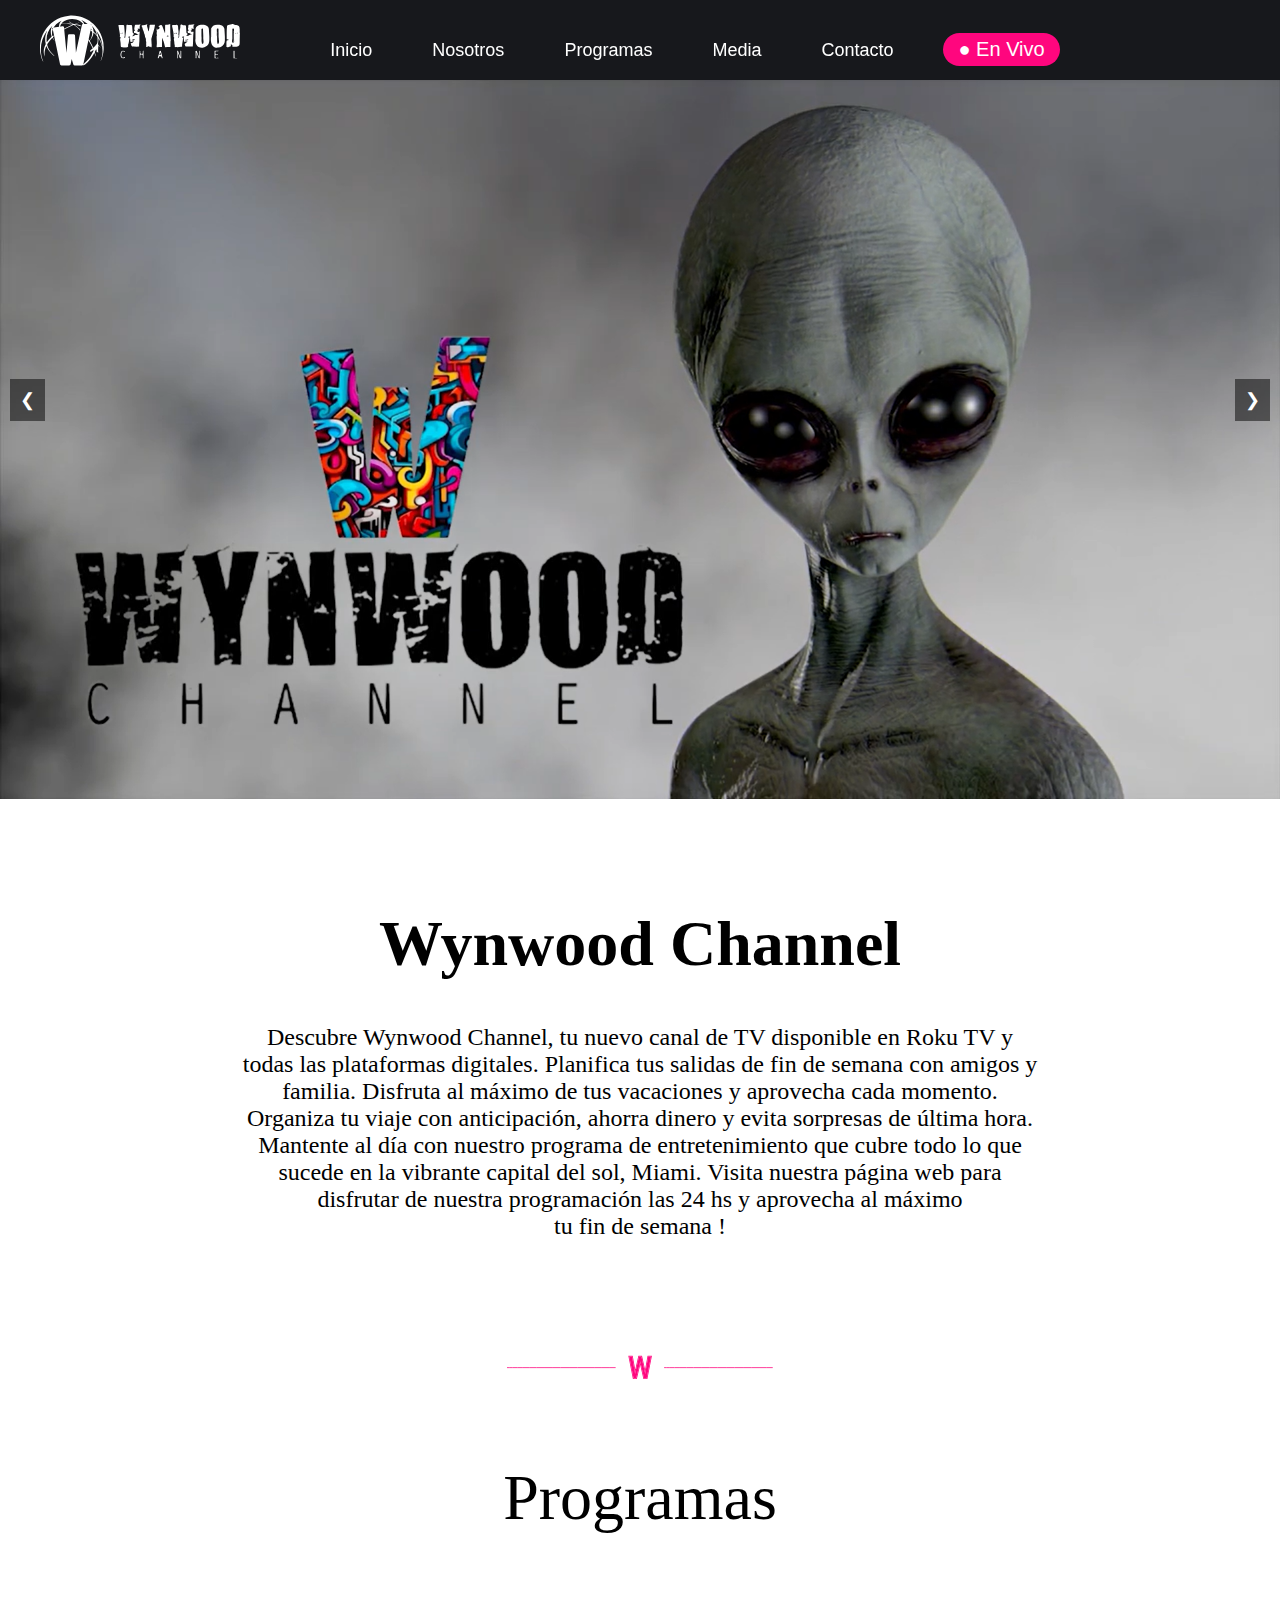
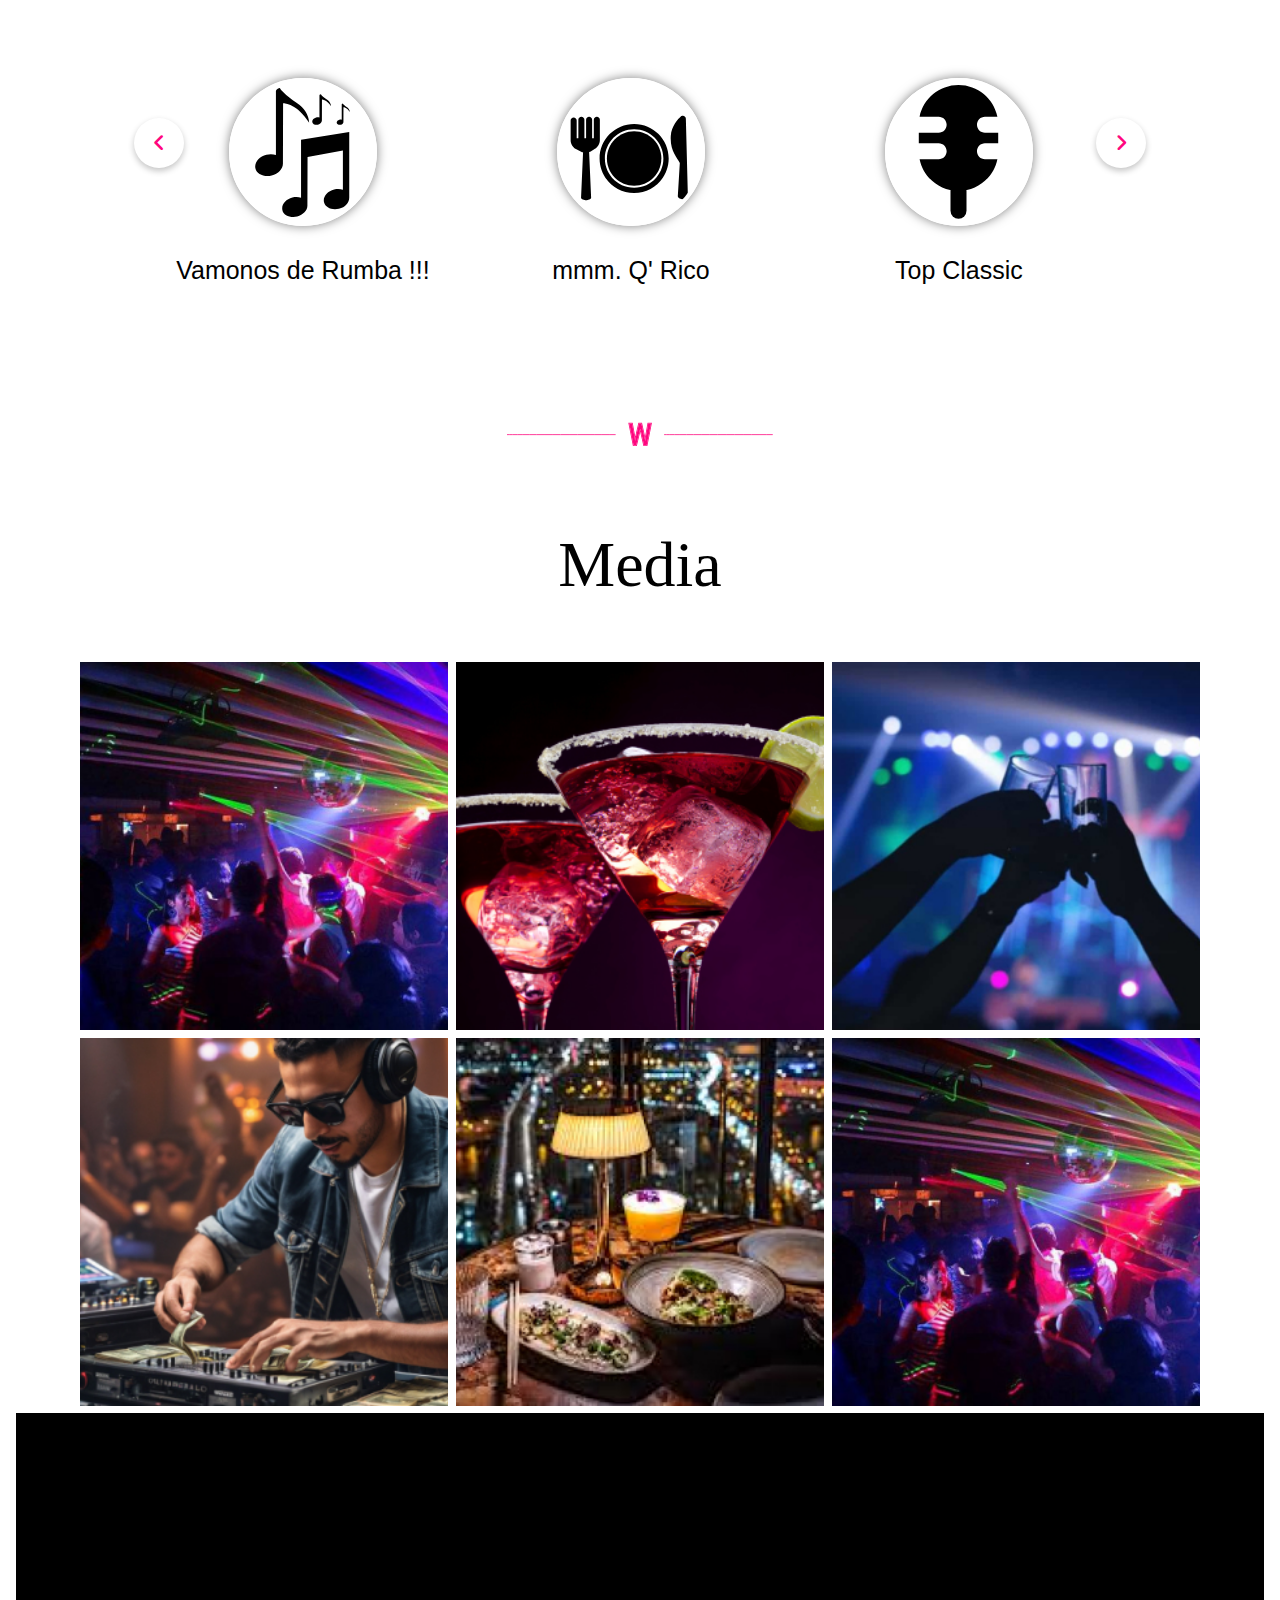
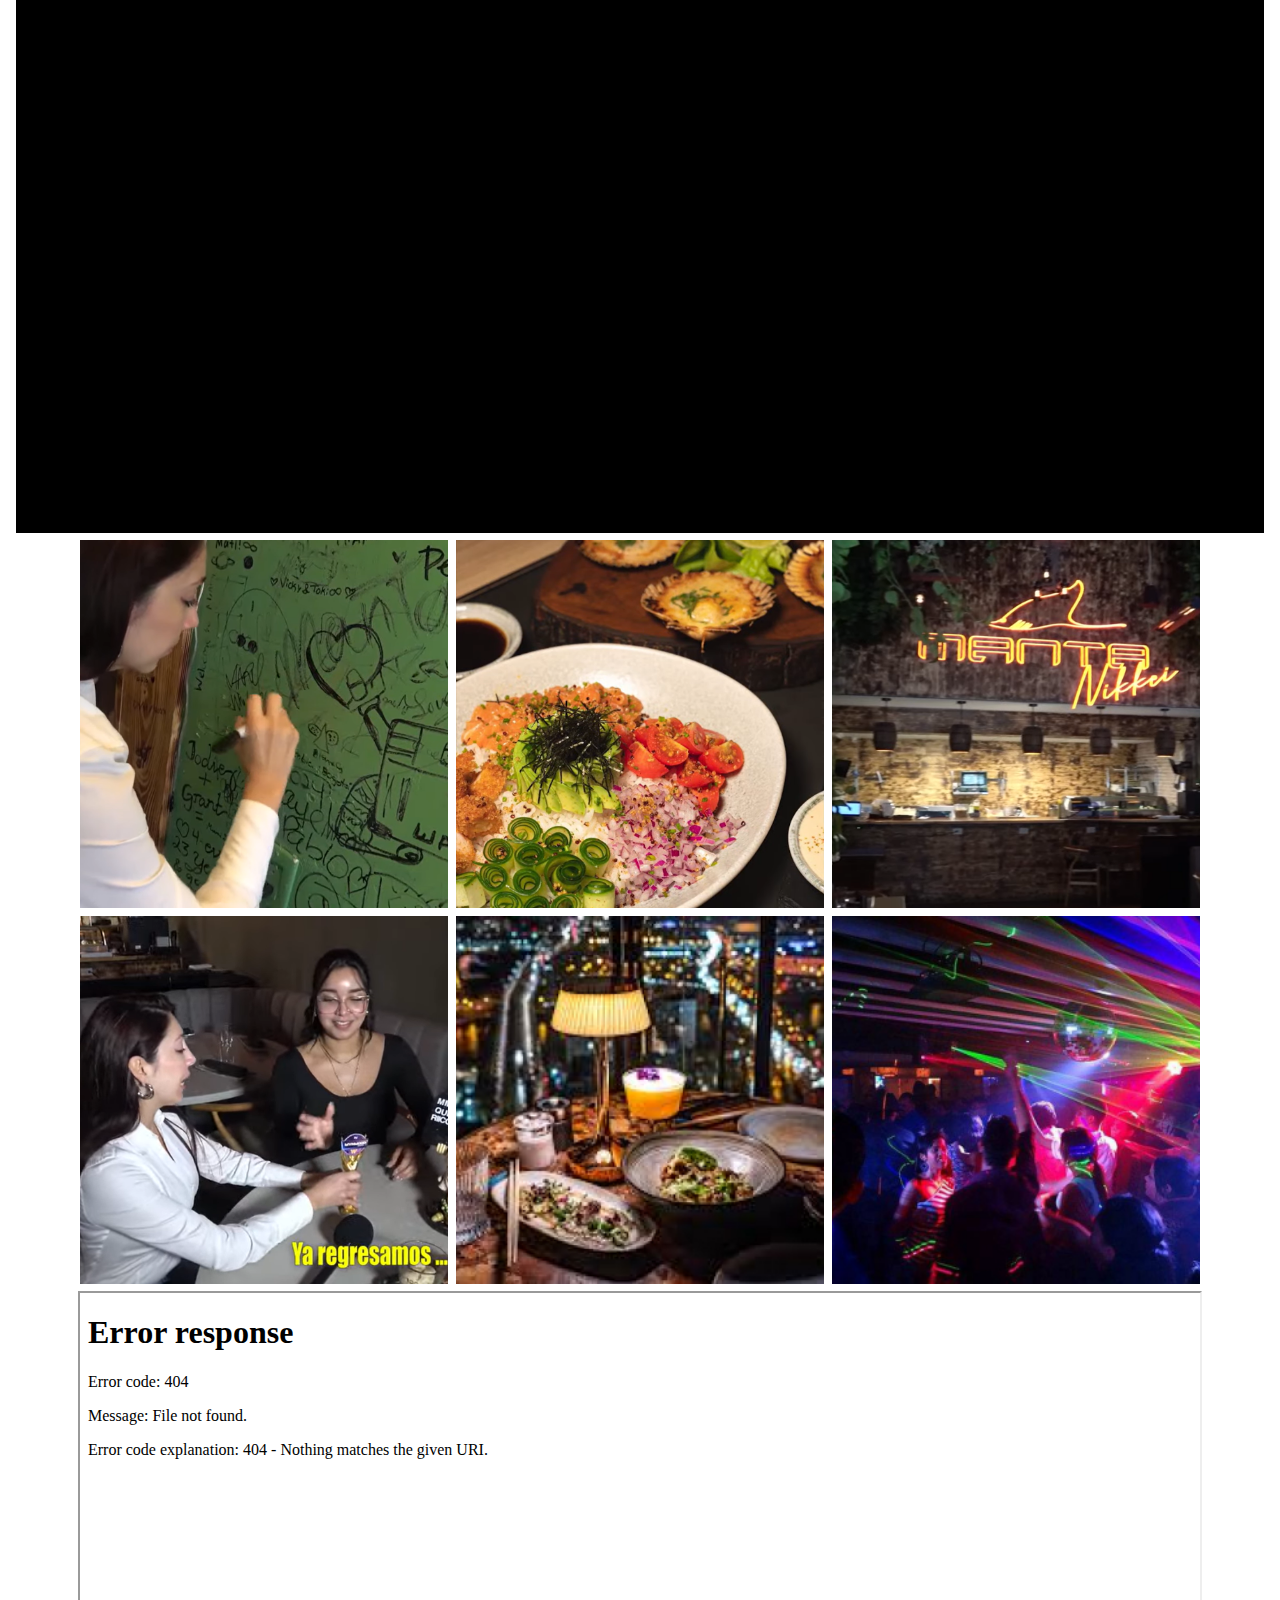
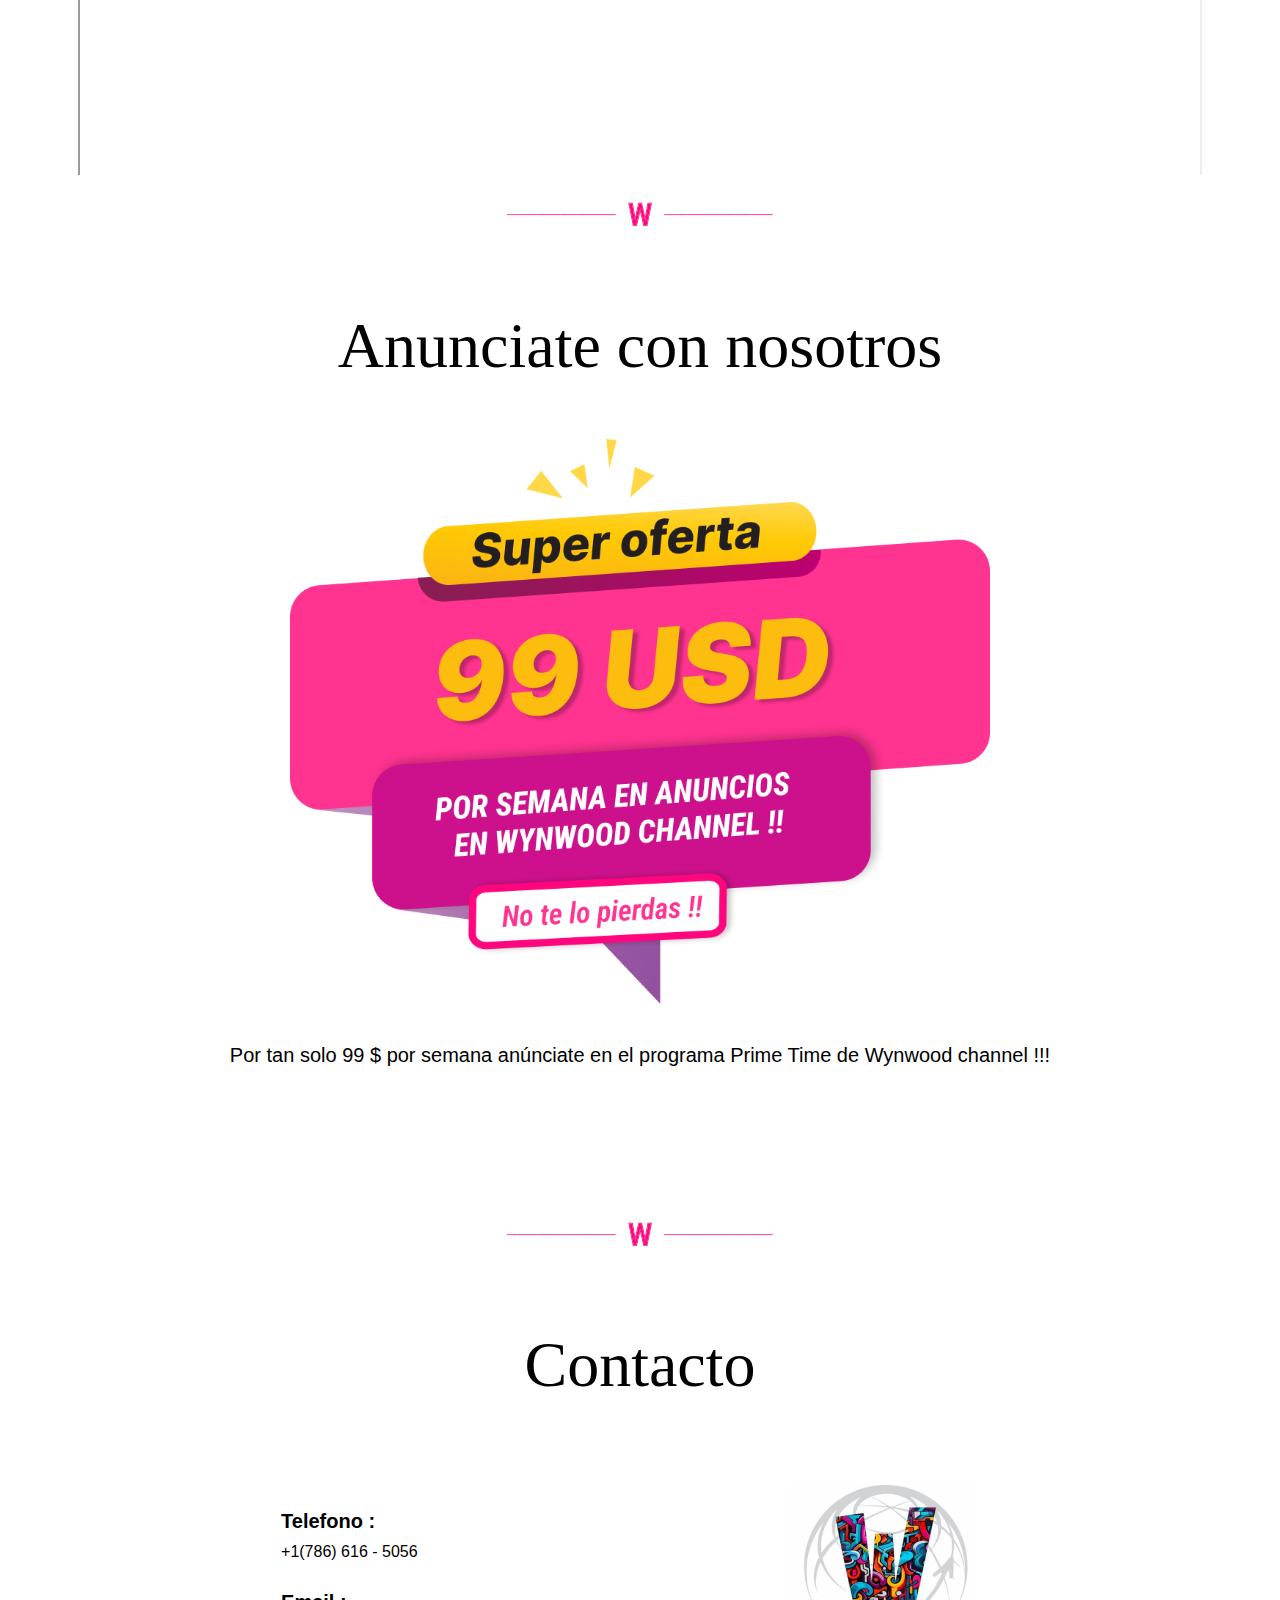
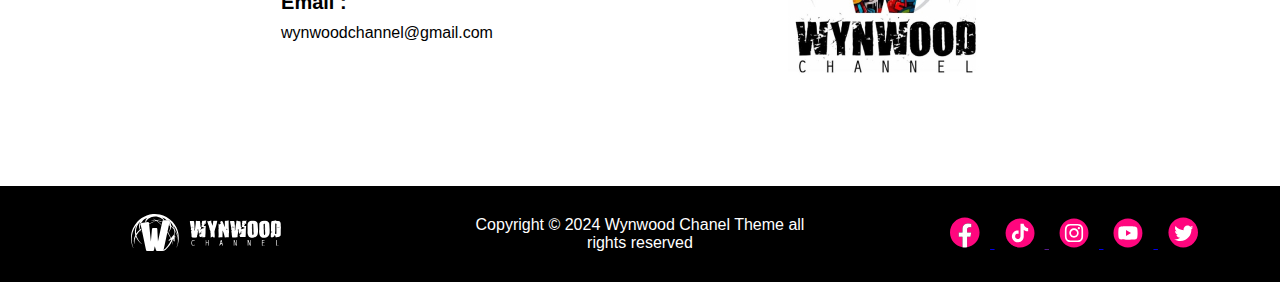
==== index.html @ 6592be00 "cambios git" ====
<!DOCTYPE html>
<html lang="en">
<head>
    <meta charset="UTF-8">
    <meta name="viewport" content="width=device-width, initial-scale=1.0">
    <link rel="stylesheet" href="css/navbar.css" />
    <link rel="stylesheet" href="css/CarruselDeImagenes.css" />
    <link rel="stylesheet" href="css/QuienesSomos.css"/>
    <link rel="stylesheet" href="css/eventos.css">
    <link rel="stylesheet" href="css/contacto.css" />
    <link rel="stylesheet" href="css/PieDePagina.css" />
    <link rel="stylesheet" href="css/Miembros.css" />
    <link rel="stylesheet" href="css/anunciate.css" />
    <link rel="stylesheet" href="css/media.css" />
    <link rel="stylesheet" href="https://cdnjs.cloudflare.com/ajax/libs/font-awesome/6.3.0/css/all.min.css">
</head>
<title> wynwood Channel</title>
<body>
    <header> <!-- Princiopio de Header-->
        <nav class="nav">
            <div class="navicon open">
                <div></div>
            </div>
            
            <a href="index.html">
                <img class="logo" src="img/logo.svg" alt="Logo de Vamonos de Rumba">
            </a>
            <ul class="navigation open">
                <li class="nav-ul-li"><a class="nav-ul-li-a" href="#">Inicio</a></li>
                <li class="nav-ul-li"><a class="nav-ul-li-a" href="#Inicio"> Nosotros</a></li>
                <li class="nav-ul-li"><a class="nav-ul-li-a" href="#Miembros">Programas</a></li>
                <li class="nav-ul-li"><a class="nav-ul-li-a" href="#anunciate">Media</a></li>
                <li class="nav-ul-li"><a class="nav-ul-li-a" href="#contacto">Contacto</a></li>
                <div class="button-container">
                <a class="button" href="https://vcp4.myplaytv.com:2000/VideoPlayer/wynwoodtv?autoplay=1" target="_blank">● En Vivo</a>
                </div>
            </ul>
            
            
        </nav>
        
    <main> <!-- Princiopio de Section-->
        <div class="carousel">
            <div class="carousel-inner">
                <div class="carousel-item active">
                    <img src="img/Group 27.png" alt="Imagen 1">
                </div>
                <div class="carousel-item">
                    <img src="img/Group 29.png" alt="Imagen 3">
                </div>
                <div class="carousel-item">
                    <img src="img/Group 30.png" alt="Imagen 3">
                </div>
            </div>
            <button class="prev" onclick="moveSlide(-1)">&#10094;</button>
            <button class="next" onclick="moveSlide(1)">&#10095;</button>
        </div>

    
        <section id="Inicio">
            <div class="Inicio2">
                <h1>Wynwood Channel</h1>
                <p>
                    Descubre Wynwood Channel, tu nuevo canal de TV disponible
                    en Roku TV y todas las plataformas digitales. Planifica tus
                    salidas de fin de semana con amigos y familia. Disfruta al 
                    máximo de tus vacaciones y aprovecha cada momento. Organiza tu 
                    viaje con anticipación, ahorra dinero y evita sorpresas de última hora.
                    Mantente al día con nuestro programa de entretenimiento que cubre todo lo 
                    que sucede en la vibrante capital del sol, Miami. Visita nuestra página web 
                    para disfrutar de nuestra programación las 24 hs y aprovecha al máximo tu fin de semana !
                </p>
            </div>
        
        
        </section>

        
        <section id="Miembros">
            <div class="fin_de_seccion">
                <img src="img/fin de seccion.svg" alt="SVG fin de seccion">
            </div>
            <h2 class="eventos">Programas</h2>
            <div class="wrapper">
                <i id="left" class="fa-solid fa-angle-left"></i>
                <ul class="slider">
                    <a class="card" href="#" target="_blank">
                        <div class="img"><img src="img/programas/vamonos de rumba.svg" alt="img" draggable="false"></div>
                        <h2>Vamonos de Rumba !!!</h2>
                        <!--<span>Sales Manager</span>-->
                    </a>
                    <a class="card" href="https://www.youtube.com/watch?v=WMqU_P-4pLE" target="_blank" >
                        <div class="img"><img src="img/programas/mmm que rico.svg" alt="img" draggable="false"></div>
                        <h2>mmm. Q' Rico</h2>
                        <!--<span>Sales Manager</span>-->
                    </a>
                    <a class="card" href="/pages/TopClassic.html">
                        <div class="img"><img src="img/programas/en vivo now.svg" alt="img" draggable="false"></div>
                        <h2>Top Classic</h2>
                        <!--<span>Sales Manager</span>-->
                    </a>
                </ul>
                <i id="right" class="fa-solid fa-angle-right"></i>
            </div>
        </section>
        
        
        <section id="anunciate">
            <!-- Contenido de la sección Contacto -->
        </section>
        
        <div class="fin_de_seccion">
            <img src="img/fin de seccion.svg" alt="SVG fin de seccion">
        </div>
        <h2 class="eventos">Media</h2>
        <section id="eventos1">
            <ul class="ul1">
                <li>
                    <a class="a1" href="">
                        <figure>
                            <img class="img1" src='img/media/Rectangle 9.jpg'>
                            <figcaption>Foto 7</figcaption>
                        </figure>
                    </a>
                </li>
                <li>
                    <a class="a1" href="">
                        <figure>
                            <img class="img1" src='img/media/Rectangle 10.jpg'>
                            <figcaption>Foto 8</figcaption>
                        </figure>
                    </a>
                </li>
                <li>
                    <a class="a1" href="">
                        <figure>
                            <img class="img1" src='img/media/Rectangle 11.jpg'>
                            <figcaption>Foto 9</figcaption>
                        </figure>
                    </a>
                </li>
                <li>
                    <a class="a1" href="">
                        <figure>
                            <img class="img1" src='img/media/Rectangle 12.jpg'>
                            <figcaption>Foto 10</figcaption>
                        </figure>
                    </a>
                </li>
                <li>
                    <a class="a1" href="">
                        <figure>
                            <img class="img1" src='img/media/Rectangle 8.jpg'>
                            <figcaption>Foto 11</figcaption>
                        </figure>
                    </a>
                </li>
                <li>
                    <a class="a1" href="">
                        <figure>
                            <img class="img1" src='img/media/Rectangle 9.jpg'>
                            <figcaption>Foto 12</figcaption>
                        </figure>
                    </a>
                </li>
            </ul>
            
        </section>
        <div class="video-responsive">
            <iframe src="https://vcp4.myplaytv.com:2000/VideoPlayer/wynwoodtv?autoplay=1"
              allowfullscreen></iframe>
        </div>
        <section id="eventos1">
            <ul class="ul1">
                <li>
                    <a class="a1" href="">
                        <figure>
                            <img class="img1" src='img/media/image (1).png'>
                            <figcaption>Foto 1</figcaption>
                        </figure>
                    </a>
                </li>
                <li>
                    <a class="a1" href="">
                        <figure>
                            <img class="img1" src='img/media/image (2).png'>
                            <figcaption>Foto 2</figcaption>
                        </figure>
                    </a>
                </li>
                <li>
                    <a class="a1" href="">
                        <figure>
                            <img class="img1" src='img/media/image (3).png'>
                            <figcaption>Foto 3</figcaption>
                        </figure>
                    </a>
                </li>
                <li>
                    <a class="a1" href="">
                        <figure>
                            <img class="img1" src='img/media/image.png'>
                            <figcaption>Foto 4</figcaption>
                        </figure>
                    </a>
                </li>
                <li>
                    <a class="a1" href="">
                        <figure>
                            <img class="img1" src='img/media/Rectangle 8.jpg'>
                            <figcaption>Foto 5</figcaption>
                        </figure>
                    </a>
                </li>
                <li>
                    <a class="a1" href="">
                        <figure>
                            <img class="img1" src='img/media/Rectangle 9.jpg'>
                            <figcaption>Foto 6</figcaption>
                        </figure>
                    </a>
                </li>
            </ul>
        </section>    
        <div class="video-responsive1">
            <iframe src="/img/video/Video_de_WhatsApp_subir.mp4"
              allowfullscreen></iframe>
        </div>
        <section id="anunciate1">
            <div class="fin_de_seccion">
                <img src="img/fin de seccion.svg" alt="SVG fin de seccion">
            </div>
            <h2 class="eventos">Anunciate con nosotros</h2>
            <div class="anunciate">
                <img src="img/anunciate.png" alt="">
                <br>
                
            </div>
            <p id="anunciate2"> Por tan solo 99 $ por semana anúnciate en el programa Prime Time de Wynwood channel !!!</p>
        </section>
        <div class="fin_de_seccion">
            <img src="img/fin de seccion.svg" alt="SVG fin de seccion">
        </div>
        
        <h2 class="eventos">Contacto</h2>
        <section id="contacto" class="contacto">
            <div class="contenedor_contacto">
                <div class="info_contacto">
                    
                    <h4>Telefono :</h4>
                    <p> +1(786) 616 - 5056</p>
                    
                    <h4>Email :</h4>
                    <p>wynwoodchannel@gmail.com</p>
    
                </div>
                <div>
                    <img src="img/logo en color.jpg" alt="SVG fin de seccion">
                </div>
            </div>
        </section>
        <!--<section id="contacto" class="contacto"> principio del section frases
            <h2 class="eventos">Contacto</h2>
            <div class="contenedor_contacto">

                <div class="info_contacto">
                        
                    <h3>Datos de contacto</h3>

                    <h4>Direccion :</h4>
                    <p>Ubicación ejemplo 1555</p>
                    <p id="parrafo"> Provincia de ejemplo / Gral. ejemplo</p>

                    <h4>Telefono :</h4>
                    <p> 0054-011-1569853753</p>
                    <p id="parrafo2">054 -011 - 44412395</p>
                        
                    <h4>Email :</h4>
                    <p>ejemplo@gmail.com</p>

                </div>

                <form>
                            
                    <label for="nombre" >Nombre:</label>
                    <input id="nombre" name="nombre" placeholder="Nombre completo" required>
                    <label for="email">Email:</label>
                    <input id="email" name="email" type="email" placeholder="ejemplo@email.com" required>
                    <label for="mensaje" >Mensaje:</label>
                    <textarea id="mensaje" name="mensaje" placeholder="Danos tu mensaje" required></textarea>
                    <input id="submit" name="submit" type="submit" value="Enviar">

                </form>
                        
                </div>

        </section>-->

    </main>

    <footer class="piedepagina"> <!-- Princiopio de Footer-->

            <a href="">
                <img class="logoFooter" src="img/logo.svg" alt="Descripción del SVG">
            </a>

            <div>
                <p> Copyright &copy; 2024 Wynwood Chanel Theme all rights reserved </p>
            </div>
            
            <div>
                <a href="https://www.facebook.com/julio.c.giraldo.1/" target="_blank">
                <img class="icono" src="img/face.svg" alt="icono de Facebook"> 
                </a>
                <a href="" target="_blank">
                <img class="icono" src="img/tiktok.svg" alt="icono de tiktok">
                </a>
                <a href="https://www.instagram.com/vamonosderumba/" target="_blank">
                <img class="icono" src="img/instagram.svg" alt="icono de instagram">
                </a>
                <a href="https://www.youtube.com/watch?v=MsknWqBgrDo" target="_blank">
                <img class="icono" src="img/youtube.svg" alt="icono de youtube">
                </a>
                <a href="" target="_blank">
                <img class="icono" src="img/twiter.svg" alt="icono de twiter">
                </a>
            </div>

    </footer>

        <script src="js/CarruselDeImagenes.js"></script>
        <script src="js/menu.js"></script>
        <script src="js/programas.js"></script>

    </body>
    </html>
---- css/navbar.css ----
header nav {
    z-index: 2;
    position: fixed;
    width: 100%;
    height: 80px;
    background-color: #17181C;
    text-align: left;
  }

  #miembros {
    color:aqua;
    border-radius: 20px 20px 0px 0px; /* Bordes redondeados */

}

/* Estilos del menú desplegable */
.dropdown-content {
  display: none;
  justify-content: right;
  position: fixed;
  background-color: #FF067E;
  min-width: 100px;
  box-shadow: 0px 8px 16px 0px rgba(0,0,0,0.2);
  z-index: 1;
  border-radius: 0 0 20px 20px;
}

.dropdown-content a {
  color: black;
  padding: 12px 16px;
  text-decoration: none;
  display: block;
  text-align: left;
}

#miembros:hover {
  color: #FF067E; /* Cambiar color de texto */
  
}
.dropdown:hover .dropdown-content {
  display: block;
}
#miembros:hover .dropdown-content a:hover {
  color: rgb(0, 0, 0); /* Color de texto blanco al hacer hover en el menú desplegable */
}

.navbar ul li {
    position: relative;
}

.navbar ul li a {
    display: flex;
    color: white;
    text-align: center;
    padding: 14px 16px;
    text-decoration: none;
}

.navbar ul li a:hover {
    color: #FF067E;
    
}

  header nav .logo {
    position: fixed;
    margin-left: 40px;
    margin-top: 3px;
    height: 75px;
    width: 200px;
    text-align: center;
  }
.button{
    padding-top: 5px;
    padding-bottom: 5px;
    padding-right: 15px;
    padding-left: 15px;
    margin-top: 23px;
    margin-left: 20px;
    font-size: 20px;
    float: left;
    font-weight: normal;
    font-family: Arial, Helvetica, sans-serif;
    border-radius: 23px;
    background: #FF067E;
    color: #fff;
    border: 0;
    text-decoration: none;

}
.button:hover{
    color: #222222;
    background-color: #fc3897;
}

  header nav .navigation {
    padding-top: 10px;
    list-style: none;
    margin-left:40px;
    margin-top: 0;
    display: flex;
    flex-flow: row wrap;
    justify-content: center;
  }
  header nav .navigation li {
    float: left;
  }
  header nav .navigation li a {
    color: white;
    font-weight: normal;
    font-family: Arial, Helvetica, sans-serif;
    text-decoration: none;
    font-size: 18px;
    padding: 30px;
    display: inline-block;
    position: relative;
  }
  header nav .navigation li a:after {
    content: "";
    display: block;
    margin: auto;
    height: 2px;
    width: 2px;
    transition: all 0.5s;
  }
  header nav .navigation li a:hover {
    transition: all 0.3s;
    color: #FF067E;
  }
  header nav .navigation li a:hover:after {
    width: 100%;
    background: #FF067E;
  }

  @media screen and (max-width: 1024px) {
    header .nav {
        display: block;
        height: auto;
        position: fixed;
    }
    header .nav .img-thumbnail {
        width: 55vw;
        height: 55vw;
    }
    header .nav .logo {
        position: absolute;
        right: 30px; /* Alinea el elemento al borde derecho */
        top: 40px; /* Posiciona el elemento en el medio del contenedor */
        transform: translateY(-50%); /* Centra el elemento verticalmente */
        height: 50px;
    }

    .button-container {
        top: 10px; /* Ajusta esta propiedad según sea necesario */
        left: 12%;
        display: flex;
        justify-content: center; /* Centra horizontalmente */
        z-index: 1000; /* Asegura que el botón esté por encima de otros elementos */
    }

    .button {
        padding-top: 5px;
        padding-bottom: 5px;
        padding-right: 15px;
        padding-left: 15px;
        margin-top: 15px;
        margin-left: 0px;
        margin-bottom: 15px;
    }

    header .nav .navigation {
        padding-top: 20px;
        list-style: none;
        margin: 0;
        display: flex;
        flex-flow: row wrap;
        justify-content: flex-start;
    }
    header .nav .navigation li {
        float: left;
    }
    header .nav .navigation li a {
        padding: 10px;
    }
    header .navicon {
        margin: 1.9em;
        width: 40px;
    }
    header .navicon div, header .navicon:before, header .navicon:after {
        background-color: #fff;
        border-radius: 3px;
        display: block;
        height: 3px;
        content: "";
        margin: 6px 0;
        transition: all 0.2s ease-out;
    }
    header .navicon.close div {
        transform: scale(0);
    }
    header .navicon.close:before {
        transform: scale(0.8) translatey(7px) rotate(135deg);
    }
    header .navicon.close:after {
        transform: scale(0.8) translatey(-14px) rotate(-135deg);
    }
    header .navicon.open div {
        transform: none;
    }
    header .navigation.open {
        display: none;
    }
    header .navigation.close {
        display: flex;
        flex-flow: column wrap;
        padding: 0;
    }
    header .navigation li {
        text-align: center;
        padding: 3px;
        border-top: 1px solid rgba(255, 255, 255, 0.3);
        border-bottom: 2px solid rgba(215, 230, 224, 0.1);
    }
    header .navigation:last-child {
        border-bottom: none;
    }
}
@media screen and (max-width: 768px) {
    header .nav .logo {
      margin-left: 80%;
    }
}
@media only screen and (max-width: 480px) {
    header .nav .logo {
      margin-left: 68%;
    }
}
@media only screen and (max-width: 310px) {
    header .nav .logo {
      margin-left: 60%;
    }
}
---- css/CarruselDeImagenes.css ----
.carousel {
    padding-top:80px;
    position: relative;
    width: 100%;
    max-width: 100%;
    overflow: hidden;
}

.carousel-inner {
    display: flex;
    width: 100%;
    transition: transform 0.5s ease-in-out;
}

.carousel-item {
    min-width: 100%;
    box-sizing: border-box;
}

.carousel-item img {
    width: 100%;
    display: block;
}

.prev, .next {
    position: absolute;
    top: 50%;
    transform: translateY(-50%);
    background-color: rgba(0,0,0,0.5);
    border: none;
    color: white;
    font-size: 18px;
    padding: 10px;
    cursor: pointer;
    z-index: 1;
}

.prev {
    left: 10px;
}

.next {
    right: 10px;
}
@media (max-width: 600px) {
    .prev, .next {
        font-size: 14px;
        padding: 8px;
    }
}
---- css/QuienesSomos.css ----
body {
    font-family: Arial, sans-serif;
    margin: 0;
    padding: 0;
    background-color: #ffffff;
    
}

/*
#id{
    color: brown;
}

*/

#Inicio{
    display: grid;
    margin-bottom: 5%;
    padding-top: 5%;
    grid-template-columns: repeat(1, 800px);
    gap: 10px;
    justify-content: center;
}

.Inicio2 h1{

color: #000;
text-align: center;
font-family: Roboto;
font-size: 64px;
font-style: normal;
font-weight: 600;
line-height: normal;
}

.Inicio2 p{
    color: #000;

text-align: center;
font-family: Roboto;
font-size: 24px;
font-style: normal;
font-weight: 300;
line-height: normal;
}

.fin_de_seccion{
    display: flex;
    justify-content: center;
    height: 80px;
}

@media screen and (max-width: 1024px) {
    #Inicio{
        padding-top: 100px;
        grid-template-columns: repeat(1, 600px);
  
    }
    
    .Inicio2 h1{
    font-size: 54px;

    }
    
    .Inicio2 p{
    font-size: 24px;

    }
    
}
@media screen and (max-width: 768px) {
    #Inicio{
        padding-top: 100px;
        grid-template-columns: repeat(1, 400px);
  
    }
    
    .Inicio2 h1{
    font-size: 40px;

    }
    
    .Inicio2 p{
    font-size: 18px;

    }
}
@media only screen and (max-width: 480px) {
    #Inicio{
        padding-top: 100px;
        grid-template-columns: repeat(1, 300px);
  
    }

    .Inicio2 h1{
    font-size: 30px;

    }
    
    .Inicio2 p{
    font-size: 14px;

    }
}
@media only screen and (max-width: 310px) {
    #Inicio{
        margin-top: 100px;
        grid-template-columns: repeat(1, 200px);
  
    }

    .Inicio2 h1{
    font-size: 20px;

    }
    
    .Inicio2 p{
    font-size: 10px;

    }
}
---- css/eventos.css ----
.image_eventos{
    display: grid;
    grid-template-columns: repeat(4, 234px);
    gap: 5px;
    justify-content: center;
    margin-bottom:10% ;
}

.image_eventos img {
    width:230px ;
    height: 230px;
}
.eventos{
    display: grid;
    color: #000;
    text-align: center;
    font-family: Roboto;
    font-size: 64px;
    font-style: normal;
    font-weight: 300;
    line-height: normal;
}

@media screen and (max-width: 1024px){
    .image_eventos{

        grid-template-columns: repeat(3, 240px);
        gap: 5px;

    }
    .image_eventos img {
        width:240px ;
        height: 240px;
    }

    .eventos{

      font-size: 54px;

  }
}

@media screen and (max-width: 768px) {
    .image_eventos{

        grid-template-columns: repeat(2, 225px);
        gap: 5px;

    }
    .image_eventos img {
        width:225px ;
        height: 225px;
    }
    .eventos{

      font-size: 44px;

  }
}
@media only screen and (max-width: 480px){
    .image_eventos{

        grid-template-columns: repeat(1, 225px);
        gap: 5px;

    }
    .image_eventos img {
        width:225px ;
        height: 225px;
    }
    .eventos{

      font-size: 34px;

  }
}

.flip {
    position: relative;
  }
  .flip > .front,
  .flip > .back {
    display: block;
    transition-timing-function: cubic-bezier(0.175, 0.885, 0.32, 1.275);
    transition-duration: 0.5s;
    transition-property: transform, opacity;
  }
  .flip > .front {
    transform: rotateY(0deg);
  }
  .flip > .back {
    position: absolute;
    opacity: 0;
    top: 112px;;
    left: 0px;
    width: 100%;
    height: 100%;
    transform: rotateY(-180deg);
  }
  .flip:hover > .front {
    transform: rotateY(180deg);
  }
  .flip:hover > .back {
    opacity: 1;
    transform: rotateY(0deg);
  }
  .flip.flip-vertical > .back {
    transform: rotateX(-180deg);
  }
  .flip.flip-vertical:hover > .front {
    transform: rotateX(180deg);
  }
  .flip.flip-vertical:hover > .back {
    transform: rotateX(0deg);
  }
  
  .flip {
    position: relative;
    display: inline-block;
  }
  .flip > .front,
  .flip > .back {
    display: block;
    color: white;
    width: 72.4%;
    background-size: cover !important;
    background-position: center !important;
    height: 88px;
    padding: 1em 2em;
    background: #FF067E;
}
  .flip > .front p,
  .flip > .back p {
    font-size: 1.9125rem;
    line-height: 0%;
    color: #ffffff;
  }
---- css/contacto.css ----
.contacto{
  padding-top: 2%;
  background-color: #ffffff;
}
.contacto h2 {
    display: grid;
    padding-top: 4%;
    color: #000000;
    text-align: center;
    font-family: Roboto;
    font-size: 64px;
    font-style: normal;
    font-weight: 300;
    line-height: normal;
}
section .contenedor_contacto {
    display: grid;
    grid-template-columns: repeat(2, 340px);
    gap: 166px;
    justify-content: center;
    align-content: space-around;
    justify-items: center;
    background-color: #ffffff;
    padding-top: 0;
    padding-bottom: 100px;
  }
  section .contenedor_contacto .info_contacto {
    color: #000000;
  }
  section .contenedor_contacto .info_contacto h3 {
    font-size: 25px;
    font-family: Arial, Helvetica, sans-serif;
    margin-top: 30px;
    margin-bottom: 10px;
  }
  section .contenedor_contacto .info_contacto h4 {
    font-size: 20px;
    font-family: Arial, Helvetica, sans-serif;
    margin-top: 30px;
    margin-bottom: 0px;
  }
  section .contenedor_contacto .info_contacto p {
    font-size: 16px;
    font-family: Arial, Helvetica, sans-serif;
    margin-top: 10px;
  }
  section .contenedor_contacto .info_contacto #parrafo {
    font-size: 16px;
    font-family: Arial, Helvetica, sans-serif;
    margin-top: 6px;
  }
  section .contenedor_contacto .info_contacto #parrafo2 {
    font-size: 16px;
    font-family: Arial, Helvetica, sans-serif;
    margin-top: 6px;
  }
  section .contenedor_contacto form {
    margin: 0 auto;
    width: 379px;
  }
  section .contenedor_contacto form label {
    font-family: Arial, Helvetica, sans-serif;
    color: #000000;
    display: block;
    margin-left: 10px;
    margin-top: 20px;
    letter-spacing: 1px;
  }
  section .contenedor_contacto form input, section .contenedor_contacto form textarea {
    width: 341px;
    height: 40px;
    background: #ffffff;
    border-radius: 1em;
    border: 2px solid #292929;
    padding: 10px;
    margin-top: 5px;
    font-size: 12px;
    color: #383838;
  }
  section .contenedor_contacto form textarea {
    height: 150px;
  }
  section .contenedor_contacto form #submit {
    background-color:  #FF067E;
    color: #ffffff;
    border-radius: 1em;
    font-size: 13px;
    width: 100px;
    height: 35px;
    border: none;
    margin-left: 0px;
    margin-top: 20px;
    cursor: pointer;
  }
  section .contenedor_contacto form #submit:hover {
    background-color: #ff68b1;
    transition: all 0.5s;
    box-shadow: 0px 0px 10px 2px #FF067E;
    background-blend-mode: multiply;
  }

@media screen and (max-width: 1024px) {
    section .contenedor_contacto {
        grid-template-columns: repeat(2, 376px);
        gap: 10px;
        padding-top: 10px;
        padding-bottom: 100px;
      }
      section .contenedor {
        background-color: white;
        padding-top: 10%;
      }
      section .contenedor h1 {
        margin-top: -35%;
        left: 5%;
        font-size: 50px;
        font-weight: bold;
        color: #17181C;
      }
      section .contenedor h2 {
        margin-top: -55%;
        left: 5%;
        padding-top: 28%;
        font-size: 35px;
      }

      section .contenedor2 { /* CONTENEDOR DE TEXTO  */
        grid-template-columns: repeat(1, 647px);
        padding-bottom: 100px;

    }
}
@media screen and (max-width: 768px) {
    section .contenedor_contacto {
        grid-template-columns: repeat(1, 430px);
        gap: 15px;
        padding-top: 10px;
        padding-bottom: 100px;
      }
      section .contenedor_contacto .info_contacto h3 {
        margin-top: 30px;
        margin-bottom: 10px;
      }
      section .contenedor_contacto .info_contacto h4 {
        margin-top: 15px;
        margin-bottom: 0px;
      }
      section .contenedor_contacto .info_contacto p {
        margin-top: 6px;
      }
      section .contenedor_contacto #parrafo {
        margin-top: 6px;
      }
      section .contenedor_contacto #parrafo2 {
        margin-top: 6px;
      }
      section .contenedor_contacto .principal {
        width: 510px;
      }
      section .contenedor_contacto form {
        margin: 0 auto;
        width: 80%;
      }
      section .contenedor_contacto input {
        width: 140px;
        height: 10px;
        padding: 10px;
        margin-top: 5px;
        font-size: 10px;
      }
      section .contenedor_contacto textarea {
        height: 50px;
      }
      section .contenedor_contacto #submit {
        font-size: 8px;
        width: 60px;
        height: 27px;
        margin-top: 10px;
        margin-left: 2px;
      }
}

@media only screen and (max-width: 480px) {
  section .contenedor_contacto {
    grid-template-columns: repeat(1, 240px);
    gap: 15px;
    padding-top: 10px;
    padding-bottom: 100px;
    /* FIN CONTENEDOR Y TEXTO DE CONTACTO  */
  }
  section .contenedor_contacto h3 {
    font-size: 10px;
    margin-top: 30px;
    margin-bottom: 10px;
  }
  section .contenedor_contacto h4 {
    font-size: 9px;
    margin-top: 15px;
    margin-bottom: 0px;
  }
  section .contenedor_contacto p {
    font-size: 8px;
    margin-top: 6px;
  }
  section .contenedor_contacto #parrafo {
    font-size: 8px;
    margin-top: 6px;
  }
  section .contenedor_contacto #parrafo2 {
    font-size: 8px;
    margin-top: 6px;
  }
  section .contenedor_contacto .principal {
    width: 510px;
  }
  section .contenedor_contacto form {
    margin: 0 auto;
    width: 282px;
  }
  section .contenedor_contacto form input, section .contenedor_contacto form textarea {
    width: 210px;
  }
  section .contenedor_contacto input, section .contenedor_contacto textarea {
    width: 140px;
    height: 10px;
    padding: 10px;
    margin-top: 5px;
    font-size: 10px;
  }
  section .contenedor_contacto textarea {
    height: 50px;
  }
  section .contenedor_contacto #submit {
    font-size: 8px;
    width: 60px;
    height: 27px;
    margin-top: 10px;
    margin-left: 2px;
  }
}

@media only screen and (max-width: 310px) {
  .contenedor .contenedor_contacto {
    grid-template-columns: repeat(1, 140px);
    gap: 15px;
    padding-top: 10px;
    padding-bottom: 100px;
  }
  .contenedor .contenedor_contacto input, .contenedor .contenedor_contacto textarea {
    width: 380px;
    height: 40px;
  }
  .contenedor .contenedor_contacto input, .contenedor .contenedor_contacto textarea {
    width: 160px;
    padding: 10px;
    margin-top: 5px;
    font-size: 10px;
  }
  .contenedor .contenedor_contacto textarea {
    height: 40px;
  }
}
---- css/PieDePagina.css ----
footer.piedepagina {
    background-color: #000000; /* Cambia esto según tu preferencia */
    color: #ffffff; /* Color de texto */
    display: grid;
    grid-template-columns: repeat(3, 30%);
    gap: 5%;
    justify-content: center;
    align-content: space-around;
    justify-items: center;
    text-align: center;
    padding: 20px;
    align-items: center;
}

.logoFooter{
    width: 150px;
}

footer.piedepagina a.logo {
    margin-bottom: 10px;
}

footer.piedepagina .icono {
    margin: 0 10px;
    width: 30px; /* Ajusta el tamaño según sea necesario */
    height: auto;
}

footer.piedepagina p {
    margin: 10px 0;
}

@media screen and (max-width: 1024px) {

    footer.piedepagina {
        grid-template-columns: repeat(3,30%);
        gap: 0%;
    }

    footer.piedepagina {
        padding: 15px;
    }
    footer.piedepagina .icono {
        width: 25px;
    }

    footer.piedepagina .icono {
        margin: 0 5px;

    }
}

@media screen and (max-width: 768px) {

    footer.piedepagina {
        grid-template-columns: repeat(1, 80%);
        gap: 22px;
    }
    footer.piedepagina {
        padding: 10px;
    }
    footer.piedepagina .icono {
        width: 20px;
    }
}

@media screen and (max-width: 480px) {
    footer.piedepagina {
        padding: 10px;
    }
    footer.piedepagina .icono {
        width: 18px;
    }
}

@media screen and (max-width: 310px) {
    footer.piedepagina {
        padding: 5px;
    }
    footer.piedepagina .icono {
        width: 15px;
    }
}
---- css/Miembros.css ----
#Miembros {
  background-color: #ffffff;
  display: grid;
  justify-content: center;
}
.wrapper {
  max-width: 968px;
  width: 100%;
  position: relative;
}
.wrapper i {
  top: 38%;
  height: 50px;
  width: 50px;
  cursor: pointer;
  font-size: 1.25rem;
  position: absolute;
  text-align: center;
  line-height: 50px;
  background: #fff;
  color: #FF067E;
  border-radius: 50%;
  box-shadow: 0 3px 6px rgba(0,0,0,0.23);
  transform: translateY(-50%);
  transition: transform 0.1s linear;
}
.wrapper i:active{
  transform: translateY(-50%) scale(0.85);
}
.wrapper i:first-child{
  left: -22px;
}
.wrapper i:last-child{
  right: -22px;
}
.wrapper .slider{
  display: grid;
  grid-auto-flow: column;
  grid-auto-columns: calc((100% / 3) - 10px);
  overflow-x: hidden;
  scroll-snap-type: x mandatory;
  gap: 16px;
  border-radius: 8px;
  scroll-behavior: smooth;
  scrollbar-width: none;
  padding-inline-start: 2px;
}
.slider::-webkit-scrollbar {
  display: none;
}
.slider.no-transition {
  scroll-behavior: auto;
}
.slider.dragging {
  scroll-snap-type: none;
  scroll-behavior: auto;
}
.slider.dragging .card {
  cursor: grab;
  user-select: none;
}
.slider :where(.card, .img) {
  display: flex;
  justify-content: center;
  align-items: center;
}
.slider .card {
  text-decoration: none;
  color: black;
  scroll-snap-align: start;
  height: 342px;
  margin: 9px;
  list-style: none;
  background: #fff;
  cursor: pointer;
  padding-bottom: 15px;
  flex-direction: column;
  border-radius: 8px;
}
.slider .card .img {
  background: #ffffff;
  height: 148px;
  width: 148px;
  border-radius: 50%;
  box-shadow: 0px 0px 11px 0px rgb(0 0 0 / 50%);
}
.card .img img {
  width: 140px;
  height: 140px;
  border-radius: 50%;
  object-fit: none;
  border: 4px solid #fff;
}
.slider .card h2 {
  font-weight: 500;
  font-size: 1.56rem;
  margin: 30px 0 5px;
}
.slider .card span {
  color: #6A6D78;
  font-size: 1.31rem;
}

@media screen and (max-width: 1024px) {
  .wrapper .slider {
    grid-auto-columns: calc((100% / 2) - 9px);
  }
  .wrapper {
    max-width: 650px;
  }
}

@media screen and (max-width: 768px) {
  .wrapper .slider {
    grid-auto-columns: 100%;
  }
  .wrapper {
    max-width: 450px;
  }
}

@media screen and (max-width: 480px) {
  .wrapper .slider {
    grid-auto-columns: 100%;
  }
  .wrapper {
    max-width: 320px;
  }
}
---- css/anunciate.css ----
.anunciate{
    display: flex;
    align-items:center ;
    justify-content: center;
}
.anunciate img{
    height: 100%;
    margin-bottom: 20px;
    max-width: 700px;
}

#anunciate2{
    color:black;
    font-size: 20px;
    margin-bottom: 10%;
    text-align: center;
}

@media screen and (max-width: 1024px) {
    .anunciate img{
        height: 400px;

    }
}

@media screen and (max-width: 768px) {
    .anunciate img{
        height: 370px;

    }
}@media screen and (max-width: 480px) {

    .anunciate img{
        height: 230px;

    }

}

@media screen and (max-width: 310px) {
    .anunciate img{
        height: 150px;

    }
}
---- css/media.css ----
#eventos1{
	font-family: Lato, sans-serif;
	margin: 0;
	padding-left: 1rem;
    padding-right: 1rem;
    padding-bottom: 7px;
    padding-top: 7px;
	min-height: 1vh;
	display: flex;
	justify-content: center;
	align-items: center;
    flex-wrap: wrap;
}

/* Start: Video Responsive */
.video-responsive {
	position: relative;
	padding-bottom: 56.25%; /* 16:9 aspect ratio */
	height: 0;
	overflow: hidden;
	margin-left:1rem;
    margin-right:1rem;
	max-width: 100%;
	background: #000;
	}
	
	.video-responsive iframe {
	position: absolute;
	top: 0;
	left: 0;
	width: 100%;
	height: 100%;
	border: 0;
	}

.video-responsive1 {
    display: flex;
    overflow:hidden;
    margin-left:1rem;
    margin-right:1rem; /* Adecua este valor para controlar la altura del video */
    position:relative;
    height:484px;
    justify-content: center;
}
.video-responsive1 iframe{
    left:0;
    top:0;
    height:100%;
    width:70rem;
}

.video-responsive2 iframe{
    left:0;
    top:0;
    height:100%;
    width:70rem;
}
.img1 {
	width: 100%;
	display: block;
	aspect-ratio: 1 / 1;
	object-fit: cover;
	transition: transform 1000ms;
}

.ul1 {
	list-style: none;
	margin: 0;
	padding: 0;
	display: grid;
	gap: 0.5rem;
	grid-template-columns: repeat(auto-fit, minmax(20rem, 1fr));
	max-width: 100%;
	width: 70rem;
}

figure {
	margin: 0;
	position: relative;
	overflow: hidden;
}

figure::after {
	content: '';
	position: absolute;
	top: 50%;
	left: 50%;
	width: 200%;
	height: 200%;
	background: rgba(255, 6, 126, 0.5);
	transform-origin: center;
	opacity: 0;
	transform: scale(2);
	transition: opacity 300ms;
}

figcaption {
	position: absolute;
	top: 0;
	left: 0;
	width: 100%;
	height: 100%;
	display: flex;
	justify-content: center;
	place-items: center;
	text-align: center;
	padding: 1rem;
	color: white;
	font-size: 1.2rem;
	z-index: 1;
	opacity: 0;
	transition: opacity 600ms, transform 600ms;
}

.a1:is(:hover, :focus) figure::after {
	opacity: 1;
}

.a1:is(:hover, :focus) figcaption {
	opacity: 1;
	transition: opacity 600ms;
}

@media (prefers-reduced-motion: no-preference) {
	figcaption {
		transform: translate3d(0, 2rem, 0);
	}
	
	figure::after {
		border-radius: 50%;
		opacity: 1;
		transform: scale(0);
		transition: transform 900ms;
	}
	
	.a1:is(:hover, :focus) figure::after {
		transform: scale(2.5);
	}

	.a1:is(:hover, :focus) figcaption {
		opacity: 1;
		transform: translate3d(0, 0, 0);
		transition: opacity 600ms 400ms, transform 600ms 400ms;
	}

	.a1:is(:hover, :focus) img {
		transform: scale(1.2);
	}

}
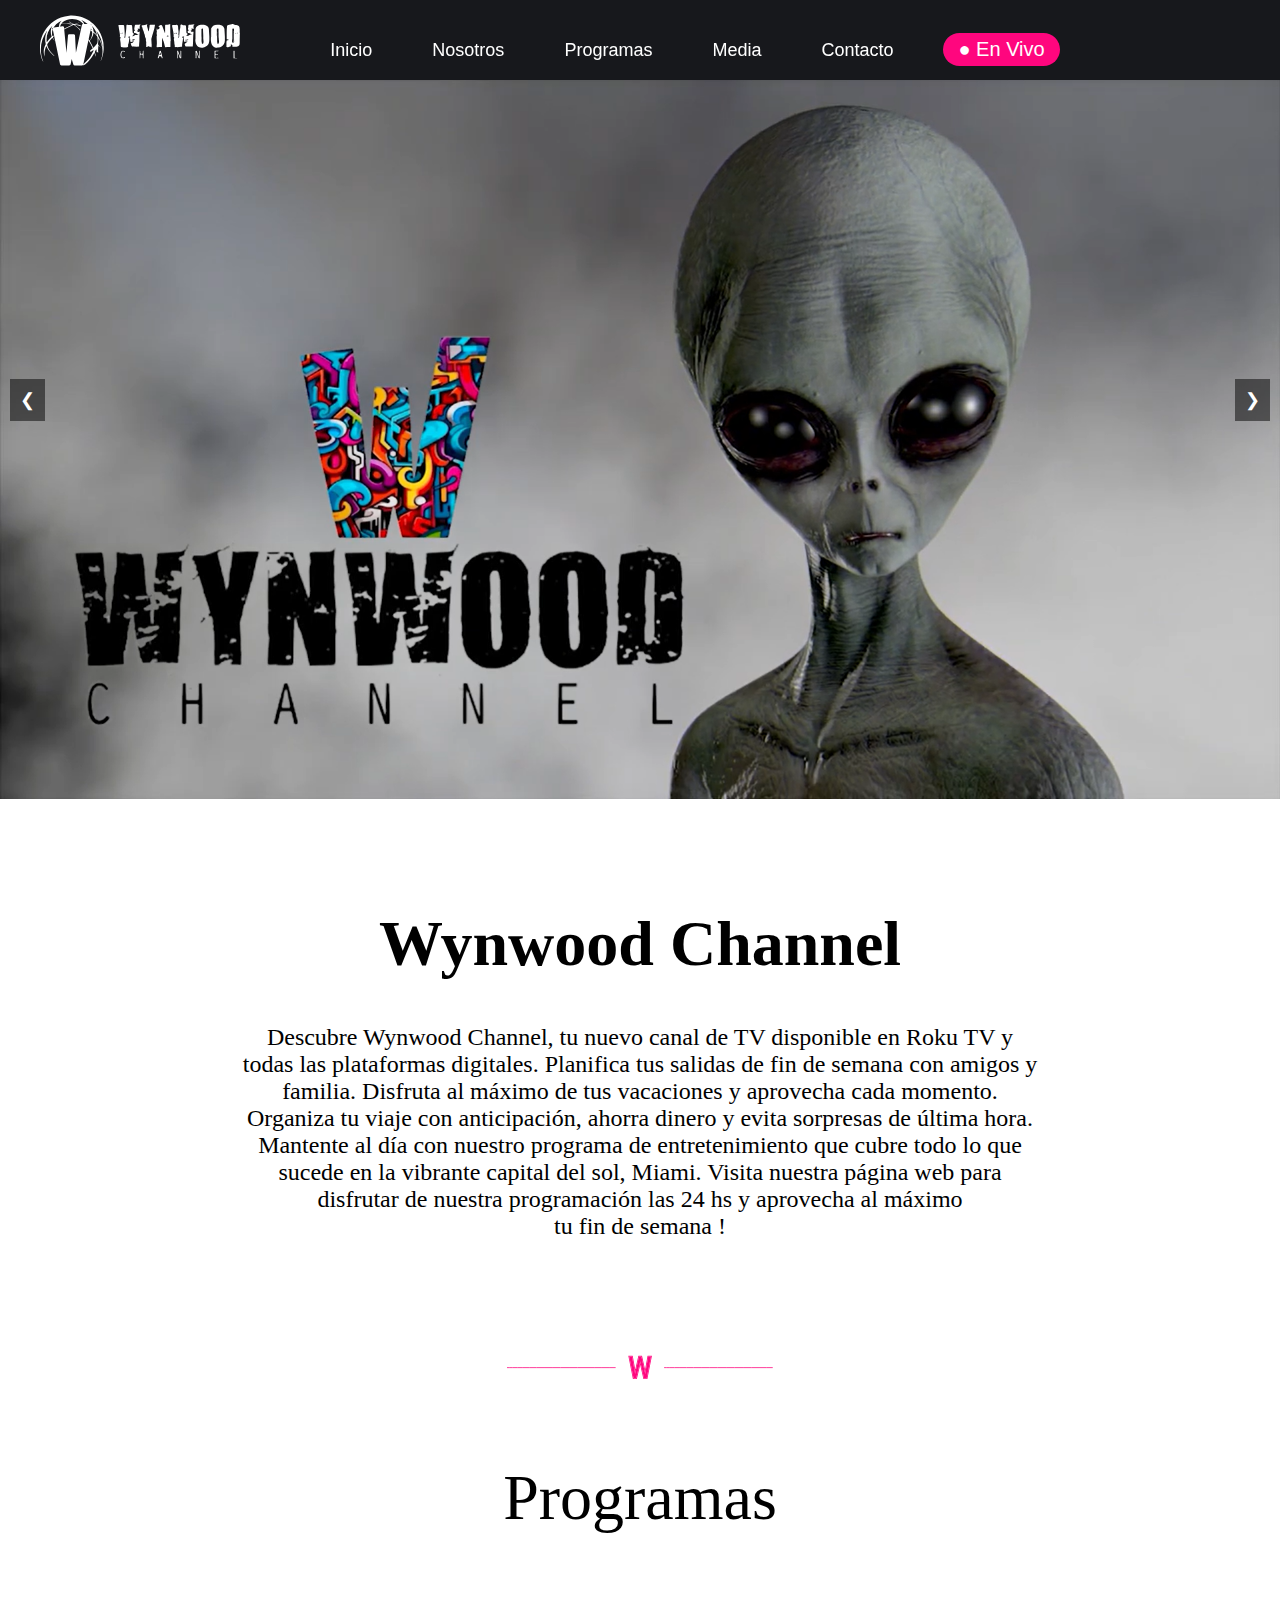
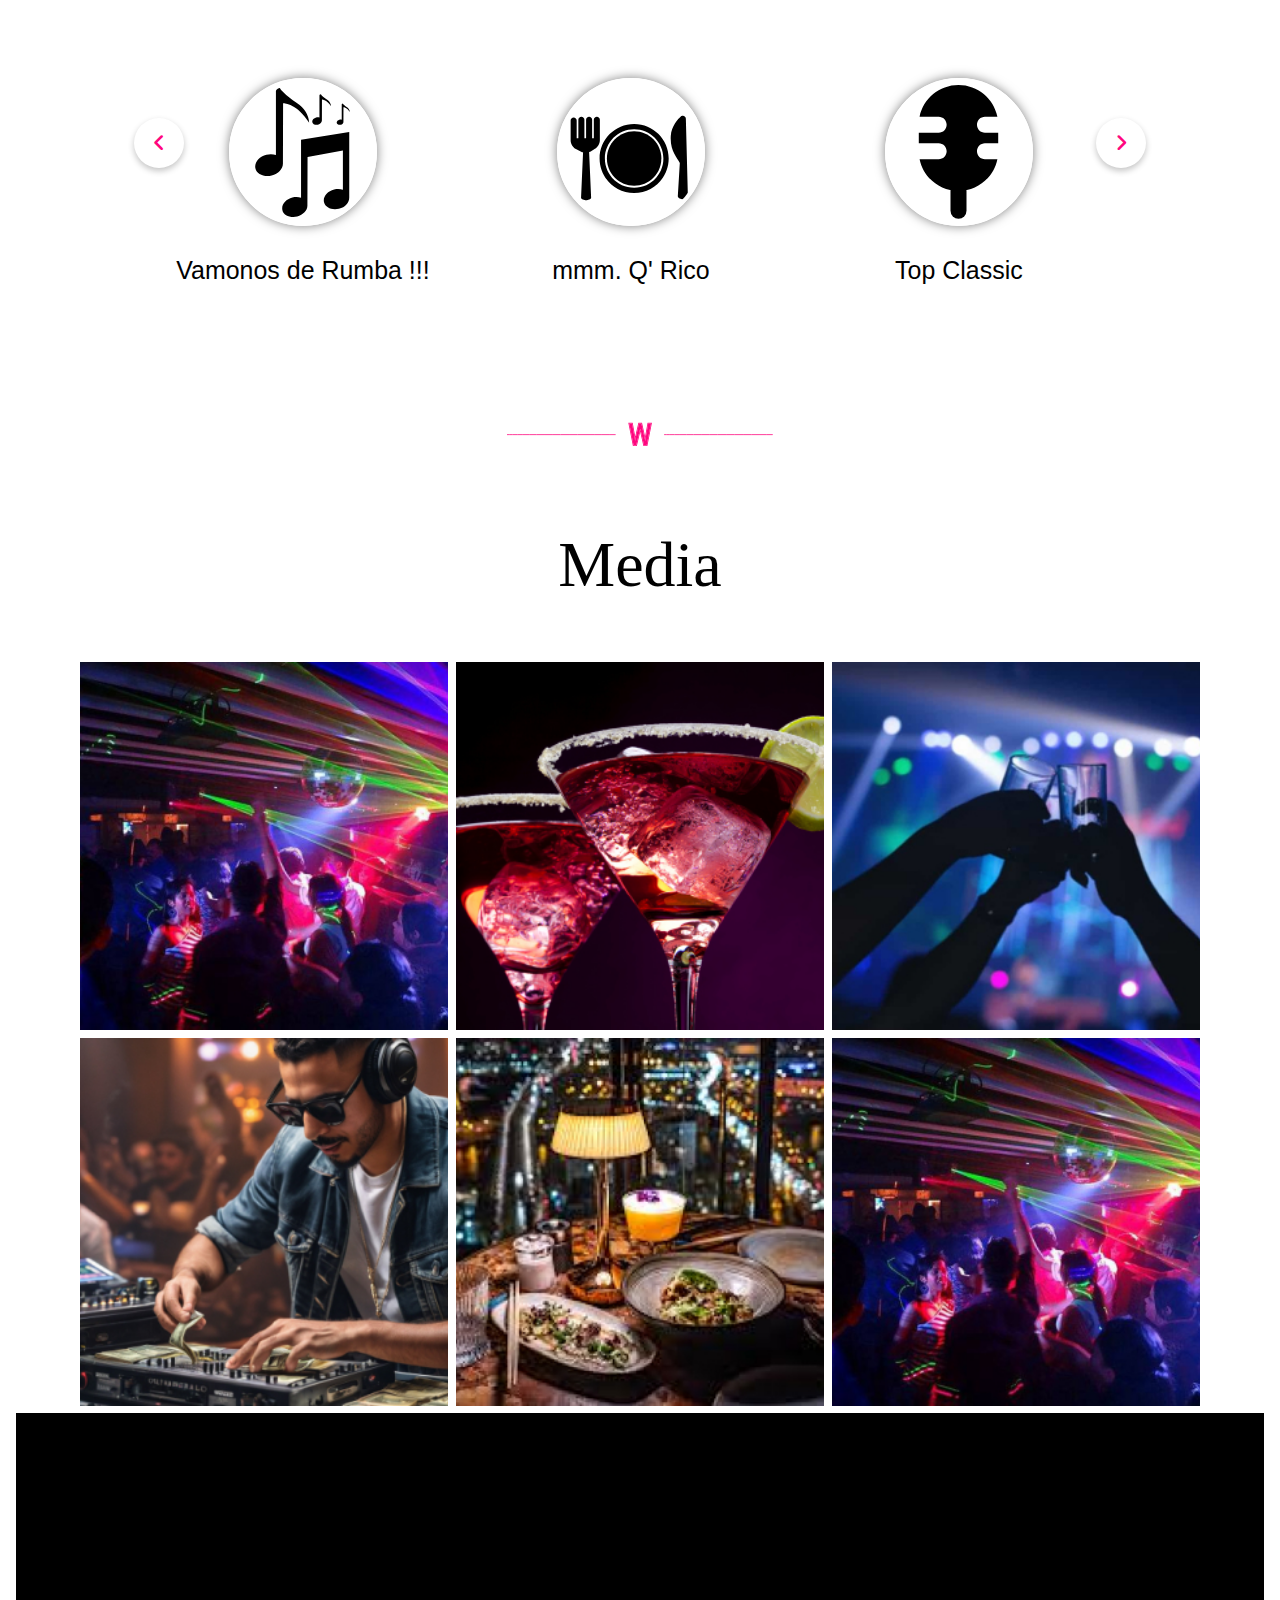
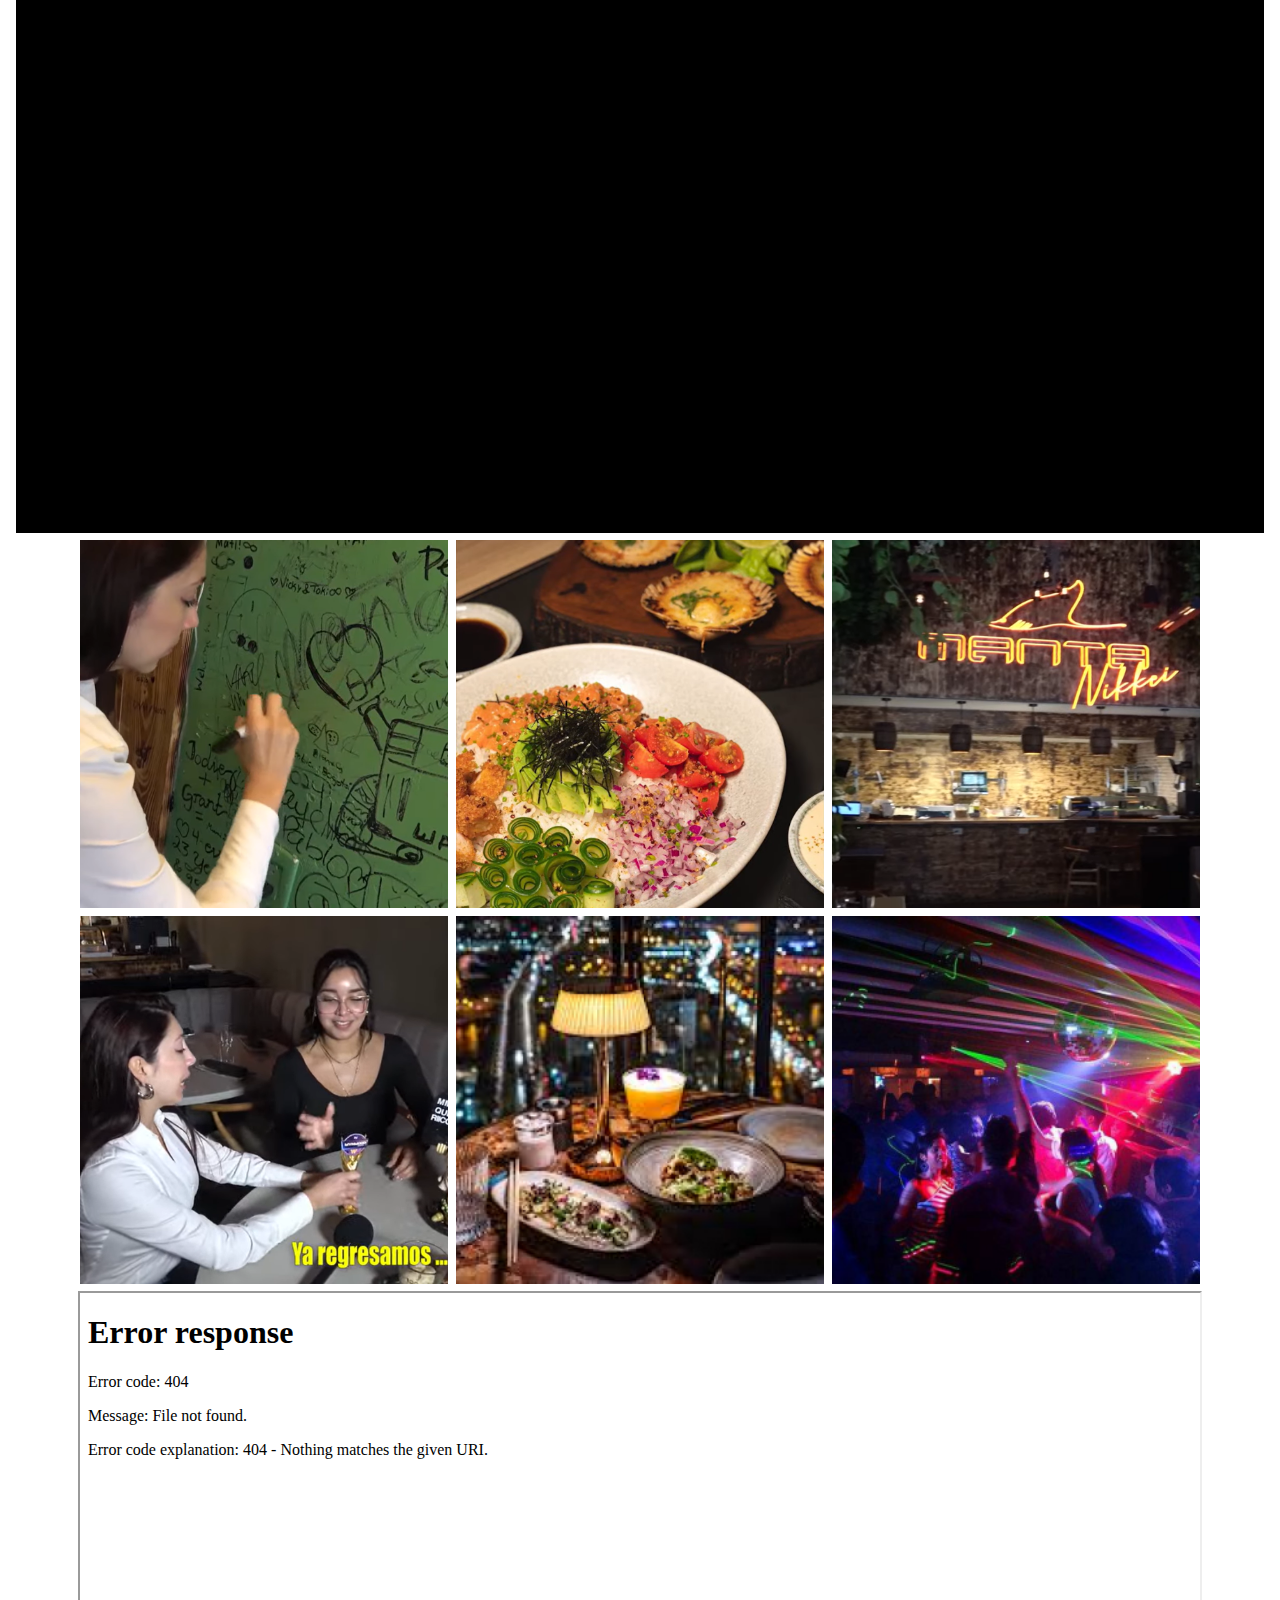
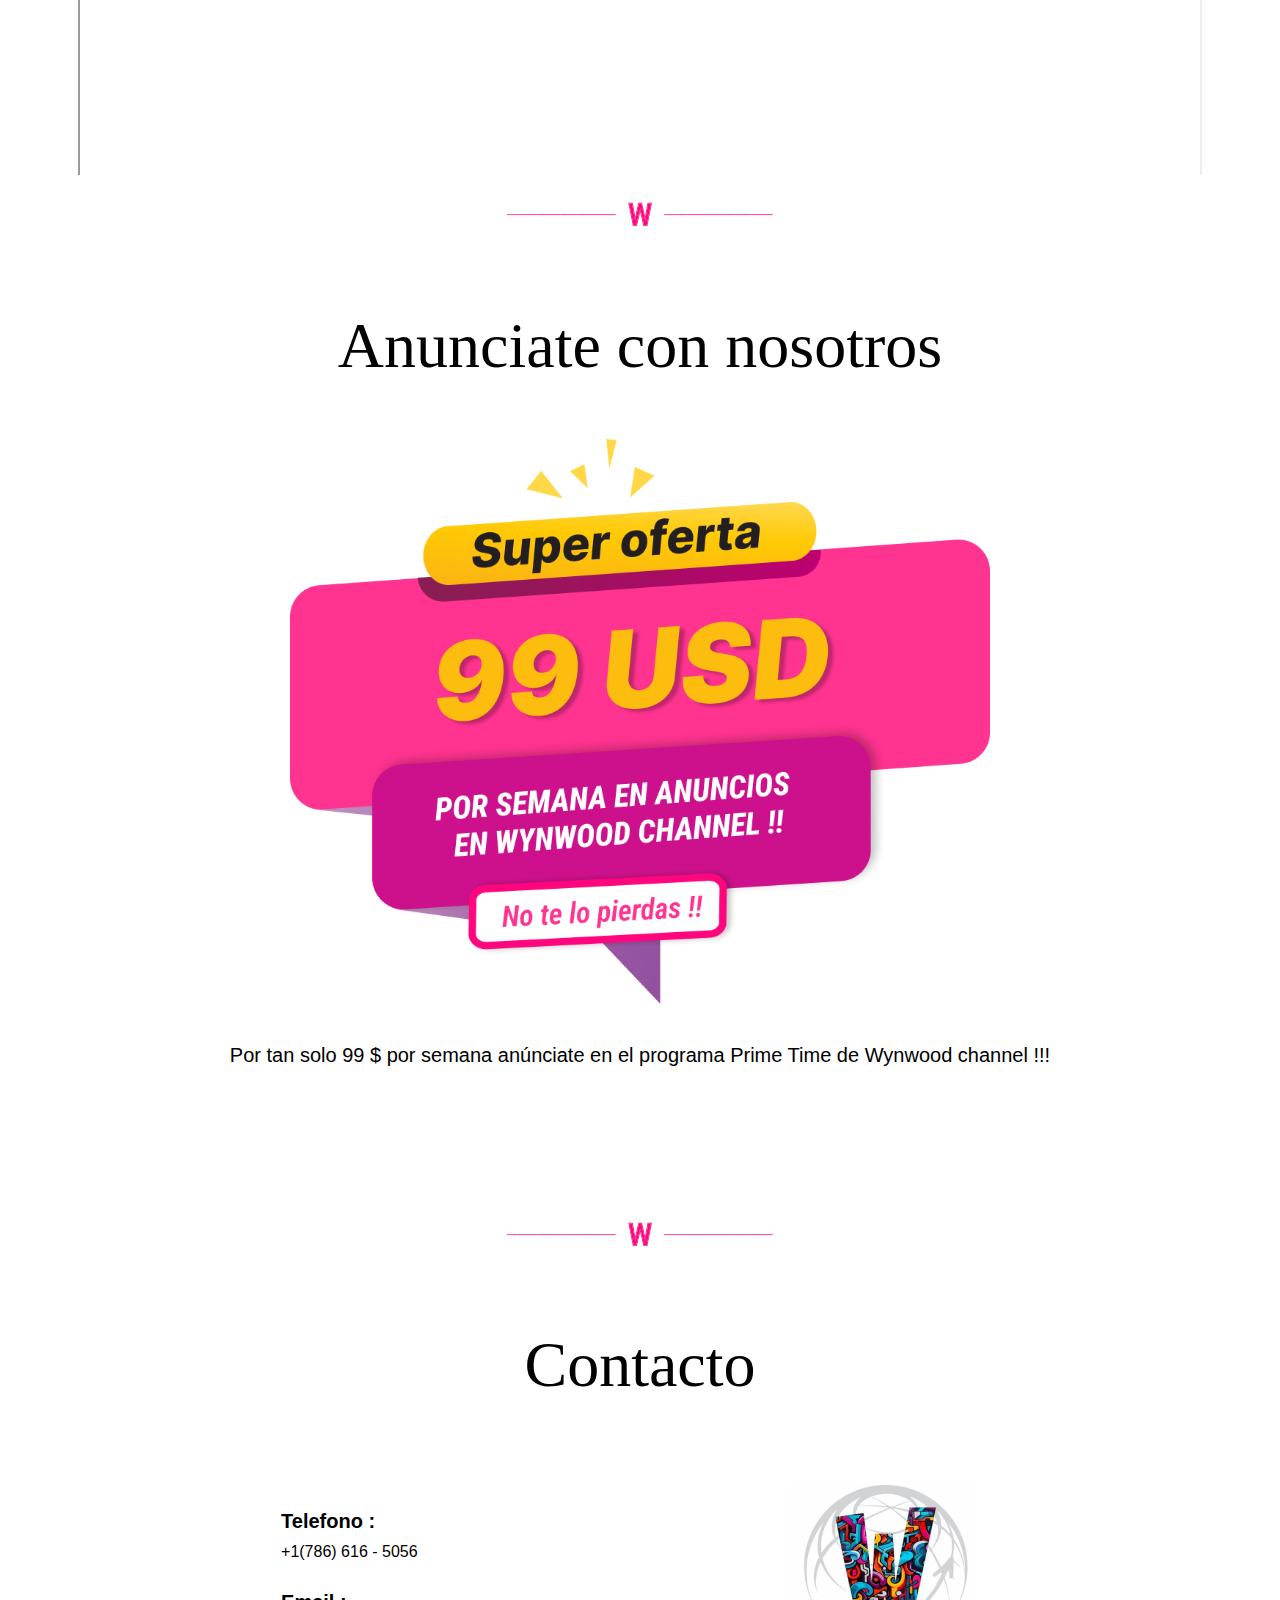
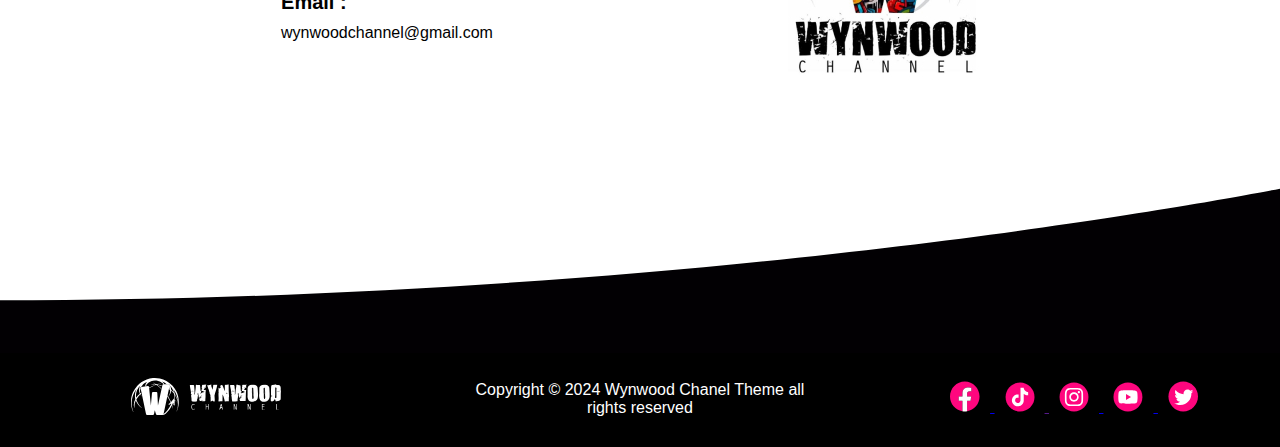
==== commit e12eef4f: "ultimos cambios mejoras en las vistas de celular" ====
--- a/index.html
+++ b/index.html
@@ -12,6 +12,7 @@
     <link rel="stylesheet" href="css/Miembros.css" />
     <link rel="stylesheet" href="css/anunciate.css" />
     <link rel="stylesheet" href="css/media.css" />
+    <link rel="stylesheet" href="../css/imgTop.css" />
     <link rel="stylesheet" href="https://cdnjs.cloudflare.com/ajax/libs/font-awesome/6.3.0/css/all.min.css">
 </head>
 <title> wynwood Channel</title>
@@ -32,7 +33,7 @@
                 <li class="nav-ul-li"><a class="nav-ul-li-a" href="#anunciate">Media</a></li>
                 <li class="nav-ul-li"><a class="nav-ul-li-a" href="#contacto">Contacto</a></li>
                 <div class="button-container">
-                <a class="button" href="https://vcp4.myplaytv.com:2000/VideoPlayer/wynwoodtv?autoplay=1" target="_blank">● En Vivo</a>
+                <a class="button" href="https://vcp8.myplaytv.com:2000/VideoPlayer/wynwoodtv?autoplay=1" target="_blank">● En Vivo</a>
                 </div>
             </ul>
             
@@ -167,7 +168,7 @@
             
         </section>
         <div class="video-responsive">
-            <iframe src="https://vcp4.myplaytv.com:2000/VideoPlayer/wynwoodtv?autoplay=1"
+            <iframe src="https://vcp8.myplaytv.com:2000/VideoPlayer/wynwoodtv?autoplay=1"
               allowfullscreen></iframe>
         </div>
         <section id="eventos1">
@@ -221,11 +222,13 @@
                     </a>
                 </li>
             </ul>
-        </section>    
-        <div class="video-responsive1">
-            <iframe src="/img/video/Video_de_WhatsApp_subir.mp4"
-              allowfullscreen></iframe>
-        </div>
+        </section> 
+        <section>   
+            <div class="video-responsive1">
+                <iframe src="/img/video/Video_de_WhatsApp_subir.mp4"
+                allowfullscreen></iframe>
+            </div>
+        </section>
         <section id="anunciate1">
             <div class="fin_de_seccion">
                 <img src="img/fin de seccion.svg" alt="SVG fin de seccion">
@@ -297,7 +300,7 @@
         </section>-->
 
     </main>
-
+    <img  class="imgTop" src="../img/bajada_foother.svg">
     <footer class="piedepagina"> <!-- Princiopio de Footer-->
 
             <a href="">
--- a/css/Miembros.css
+++ b/css/Miembros.css
@@ -124,6 +124,6 @@
     grid-auto-columns: 100%;
   }
   .wrapper {
-    max-width: 320px;
+    max-width: 274px;
   }
 }--- a/css/media.css
+++ b/css/media.css
@@ -147,4 +147,31 @@
 		transform: scale(1.2);
 	}
 
+}
+
+@media screen and (max-width: 1024px){
+	.video-responsive1 iframe{
+		height:100%;
+	}
+}
+
+@media screen and (max-width: 768px){ 
+	.video-responsive1 iframe{
+		height:77%;
+	}
+}
+
+@media screen and (max-width: 480px){
+	.video-responsive1 iframe{
+		height:25vh;
+	}
+
+	.ul1 {
+		grid-template-columns: repeat(auto-fit, minmax(17rem, 1fr));
+
+	}
+	.video-responsive1 {
+		height:30vh;
+		
+	}
 }--- a/css/imgTop.css
+++ b/css/imgTop.css
@@ -0,0 +1,38 @@
+.video-responsive3 {
+	padding-top: 125px;
+    display: flex;
+    overflow:hidden;
+    position:relative;
+    justify-content: center;
+}
+
+.video-responsive3 iframe{
+    left:0;
+    top:0;
+    height: 364px;
+    width: 649px;
+}
+
+.imgTop{
+    width: 100%;
+    margin-bottom: -6px;
+}
+@media screen and (max-width: 1024px){
+    .video-responsive2 {
+
+        height:413px;
+
+    }
+}
+
+@media screen and (max-width: 768px){ 
+    .video-responsive2 {
+
+        height:258px;
+
+    }
+}
+
+@media screen and (max-width: 480px){
+
+}